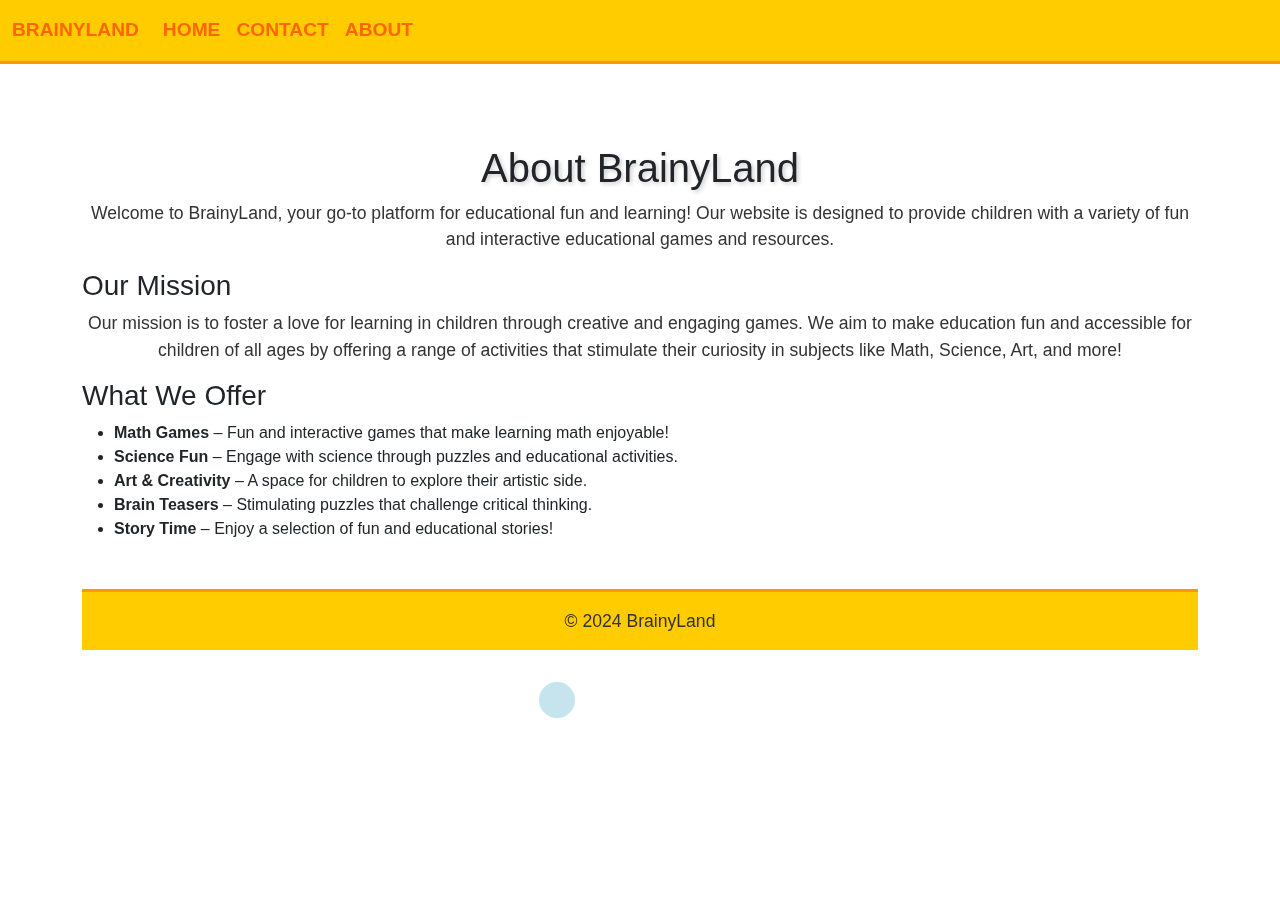
==== about.html @ 14be1660 "Add files via upload" ====
<!DOCTYPE html>
<html lang="en">
<head>
    <meta charset="UTF-8">
    <meta name="viewport" content="width=device-width, initial-scale=1.0">
    <title>About Us</title>
    <link rel="stylesheet" href="styles/global.css">
    <link rel="stylesheet" href="styles/about.css">
    <link href="https://cdn.jsdelivr.net/npm/bootstrap@5.3.0-alpha1/dist/css/bootstrap.min.css" rel="stylesheet">
</head>
<body>
    <nav class="navbar navbar-expand-lg navbar-dark">
        <div class="container-fluid">
            <a class="navbar-brand" href="index.html">BrainyLand</a>
            <button class="navbar-toggler" type="button" data-bs-toggle="collapse" data-bs-target="#navbarNav" aria-controls="navbarNav" aria-expanded="false" aria-label="Toggle navigation">
                <span class="navbar-toggler-icon"></span>
            </button>
            <div class="collapse navbar-collapse" id="navbarNav">
                <ul class="navbar-nav">
                    <li class="nav-item"><a class="nav-link" href="index.html">Home</a></li>
                    <li class="nav-item"><a class="nav-link" href="contact.html">Contact</a></li>
                    <li class="nav-item"><a class="nav-link" href="about.html">About</a></li>
                </ul>
            </div>
        </div>
    </nav>

    <div class="container mt-5">
        <h1>About BrainyLand</h1>
        <p>Welcome to BrainyLand, your go-to platform for educational fun and learning! Our website is designed to provide children with a variety of fun and interactive educational games and resources.</p>

        <h3>Our Mission</h3>
        <p>Our mission is to foster a love for learning in children through creative and engaging games. We aim to make education fun and accessible for children of all ages by offering a range of activities that stimulate their curiosity in subjects like Math, Science, Art, and more!</p>

        <h3>What We Offer</h3>
        <ul>
            <li><strong>Math Games</strong> – Fun and interactive games that make learning math enjoyable!</li>
            <li><strong>Science Fun</strong> – Engage with science through puzzles and educational activities.</li>
            <li><strong>Art & Creativity</strong> – A space for children to explore their artistic side.</li>
            <li><strong>Brain Teasers</strong> – Stimulating puzzles that challenge critical thinking.</li>
            <li><strong>Story Time</strong> – Enjoy a selection of fun and educational stories!</li>
        </ul>

        <footer class="mt-5">
            <p>&copy; 2024 BrainyLand</p>
        </footer>
    </div>

    <script src="javascript/about.js"></script>
    <div class="bubble-container" id="bubble-container"></div>
    <script src="javascript/global.js"></script>
</body>
</html>
---- styles/global.css ----
/* Reset some default browser styles */
* {
    margin: 0;
    padding: 0;
    box-sizing: border-box;
    font-family: 'Comic Sans MS', sans-serif; /* Playful font for a child-friendly look */
}

/* Body styling */
body {
    background-color: #f7f7f7; /* Soft light background color */
    color: #333;
    font-family: 'Comic Sans MS', sans-serif;
    line-height: 1.6;
}

/* Navbar styling */
.navbar {
    background-color: #ffcc00; /* Bright yellow background */
    border-bottom: 3px solid #ff9900;
}

.navbar a {
    color: #ff6600; /* Warm orange text color */
    font-size: 1.2rem;
    font-weight: bold;
    text-transform: uppercase;
}
.navbar .btn {
    margin-left: auto; /* Push the button to the far right */
}


.navbar a:hover {
    color: #ffffff;
}

/* Container for pages */
.container {
    padding: 2rem 1rem;
}

/* Headers styling */
h1 {
    color: #ff3366; /* Bright pink color for main headings */
    text-align: center;
    font-size: 2.5rem;
    font-weight: bold;
    margin-bottom: 1.5rem;
    text-shadow: 2px 2px 4px rgba(0, 0, 0, 0.2); /* Soft shadow for playful effect */
}

/* Button styling */
.btn-custom {
    background-color: #00b3b3; /* Turquoise background for buttons */
    color: white;
    border-radius: 12px; /* Rounded buttons */
    font-size: 1.2rem;
    padding: 12px 25px;
    text-transform: uppercase;
    border: none;
    transition: background-color 0.3s ease, transform 0.2s ease;
}

.btn-custom:hover {
    background-color: #009999; /* Darker turquoise when hovered */
    transform: scale(1.05); /* Slight grow effect */
}

/* Form input fields */
input[type="text"],
input[type="email"],
input[type="password"] {
    width: 100%;
    padding: 15px;
    margin: 10px 0;
    border-radius: 10px;
    border: 2px solid #ff9900;
    font-size: 1.1rem;
}

input[type="text"]:focus,
input[type="email"]:focus,
input[type="password"]:focus {
    border-color: #ff6600;
    outline: none;
}

/* Paragraph styling */
p {
    text-align: center;
    font-size: 1.1rem;
    color: #333;
}

/* Footer styling */
footer {
    text-align: center;
    padding: 1rem;
    background-color: #ffcc00;
    border-top: 3px solid #ff9900;
    color: #ff6600;
    font-size: 1rem;
}

footer p {
    margin: 0;
}

/* Quote display */
#quote {
    background-color: #fff7e6;
    padding: 20px;
    border: 2px solid #ff6600;
    border-radius: 10px;
    font-size: 1.2rem;
    text-align: center;
    color: #ff3366;
    box-shadow: 0 4px 10px rgba(0, 0, 0, 0.1);
}

/* Animation for quote button */
#generate-quote {
    position: relative;
    animation: bounce 1s ease-in-out infinite;
}

@keyframes bounce {
    0% {
        transform: translateY(0);
    }
    50% {
        transform: translateY(-10px);
    }
    100% {
        transform: translateY(0);
    }
}

/* Responsive layout for mobile devices */
@media (max-width: 768px) {
    .container {
        padding: 1.5rem;
    }

    h1 {
        font-size: 2rem;
    }

    .btn-custom {
        font-size: 1.1rem;
        padding: 10px 20px;
    }

    .navbar a {
        font-size: 1rem;
    }

    footer p {
        font-size: 0.9rem;
    }
}

@media (max-width: 480px) {
    .container {
        padding: 1rem;
    }

    h1 {
        font-size: 1.8rem;
    }

    .btn-custom {
        font-size: 1rem;
        padding: 8px 16px;
    }

    footer p {
        font-size: 0.8rem;
    }
}
/* Floating Bubbles Animation */
@keyframes floatBubbles {
    0% {
        transform: translateY(0) scale(0.5);
        opacity: 1;
    }
    100% {
        transform: translateY(-100vh) scale(1.5);
        opacity: 0;
    }
}

.bubble {
    position: absolute;
    border-radius: 50%;
    background: rgba(255, 255, 255, 0.7);
    animation: floatBubbles linear infinite;
    pointer-events: none; /* Allow clicks to pass through */
}

.bubble:nth-child(even) {
    background: rgba(173, 216, 230, 0.7); /* Light blue bubbles */
}

.bubble:nth-child(odd) {
    background: rgba(144, 238, 144, 0.7); /* Light green bubbles */
}

.bubble-container {
    position: fixed;
    top: 0;
    left: 0;
    right: 0;
    bottom: 0;
    pointer-events: none; /* Make sure bubbles don't interfere with interactions */
    z-index: -1; /* Place bubbles behind other content */
}

/* Bubble sizes */
.bubble.small {
    width: 30px;
    height: 30px;
}

.bubble.medium {
    width: 50px;
    height: 50px;
}

.bubble.large {
    width: 70px;
    height: 70px;
}
---- styles/about.css ----
/* About Page Styling */
.container {
    margin-top: 50px;
}

h1 {
    font-size: 2.5rem;
    margin-bottom: 20px;
}

h3 {
    font-size: 1.8rem;
    margin-top: 20px;
    margin-bottom: 10px;
}

footer {
    text-align: center;
    padding: 1rem;
    background-color: #ffcc00;
    border-top: 3px solid #ff9900;
    color: #ff6600;
    font-size: 1rem;
}

footer p {
    margin: 0;
}
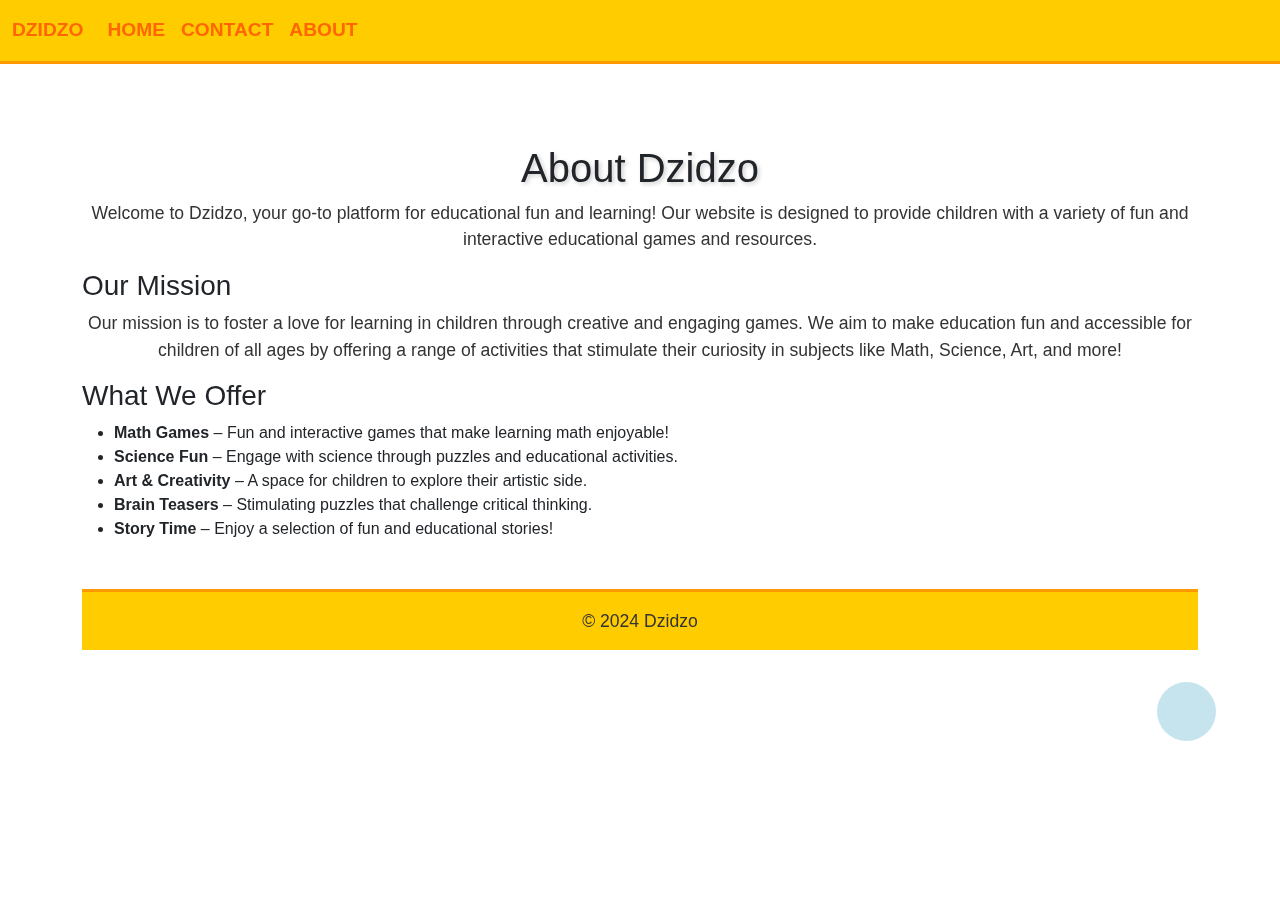
==== commit 6d166254: "Update about.html" ====
--- a/about.html
+++ b/about.html
@@ -11,7 +11,7 @@
 <body>
     <nav class="navbar navbar-expand-lg navbar-dark">
         <div class="container-fluid">
-            <a class="navbar-brand" href="index.html">BrainyLand</a>
+            <a class="navbar-brand" href="index.html">Dzidzo</a>
             <button class="navbar-toggler" type="button" data-bs-toggle="collapse" data-bs-target="#navbarNav" aria-controls="navbarNav" aria-expanded="false" aria-label="Toggle navigation">
                 <span class="navbar-toggler-icon"></span>
             </button>
@@ -26,8 +26,8 @@
     </nav>
 
     <div class="container mt-5">
-        <h1>About BrainyLand</h1>
-        <p>Welcome to BrainyLand, your go-to platform for educational fun and learning! Our website is designed to provide children with a variety of fun and interactive educational games and resources.</p>
+        <h1>About Dzidzo</h1>
+        <p>Welcome to Dzidzo, your go-to platform for educational fun and learning! Our website is designed to provide children with a variety of fun and interactive educational games and resources.</p>
 
         <h3>Our Mission</h3>
         <p>Our mission is to foster a love for learning in children through creative and engaging games. We aim to make education fun and accessible for children of all ages by offering a range of activities that stimulate their curiosity in subjects like Math, Science, Art, and more!</p>
@@ -42,7 +42,7 @@
         </ul>
 
         <footer class="mt-5">
-            <p>&copy; 2024 BrainyLand</p>
+            <p>&copy; 2024 Dzidzo</p>
         </footer>
     </div>
 
